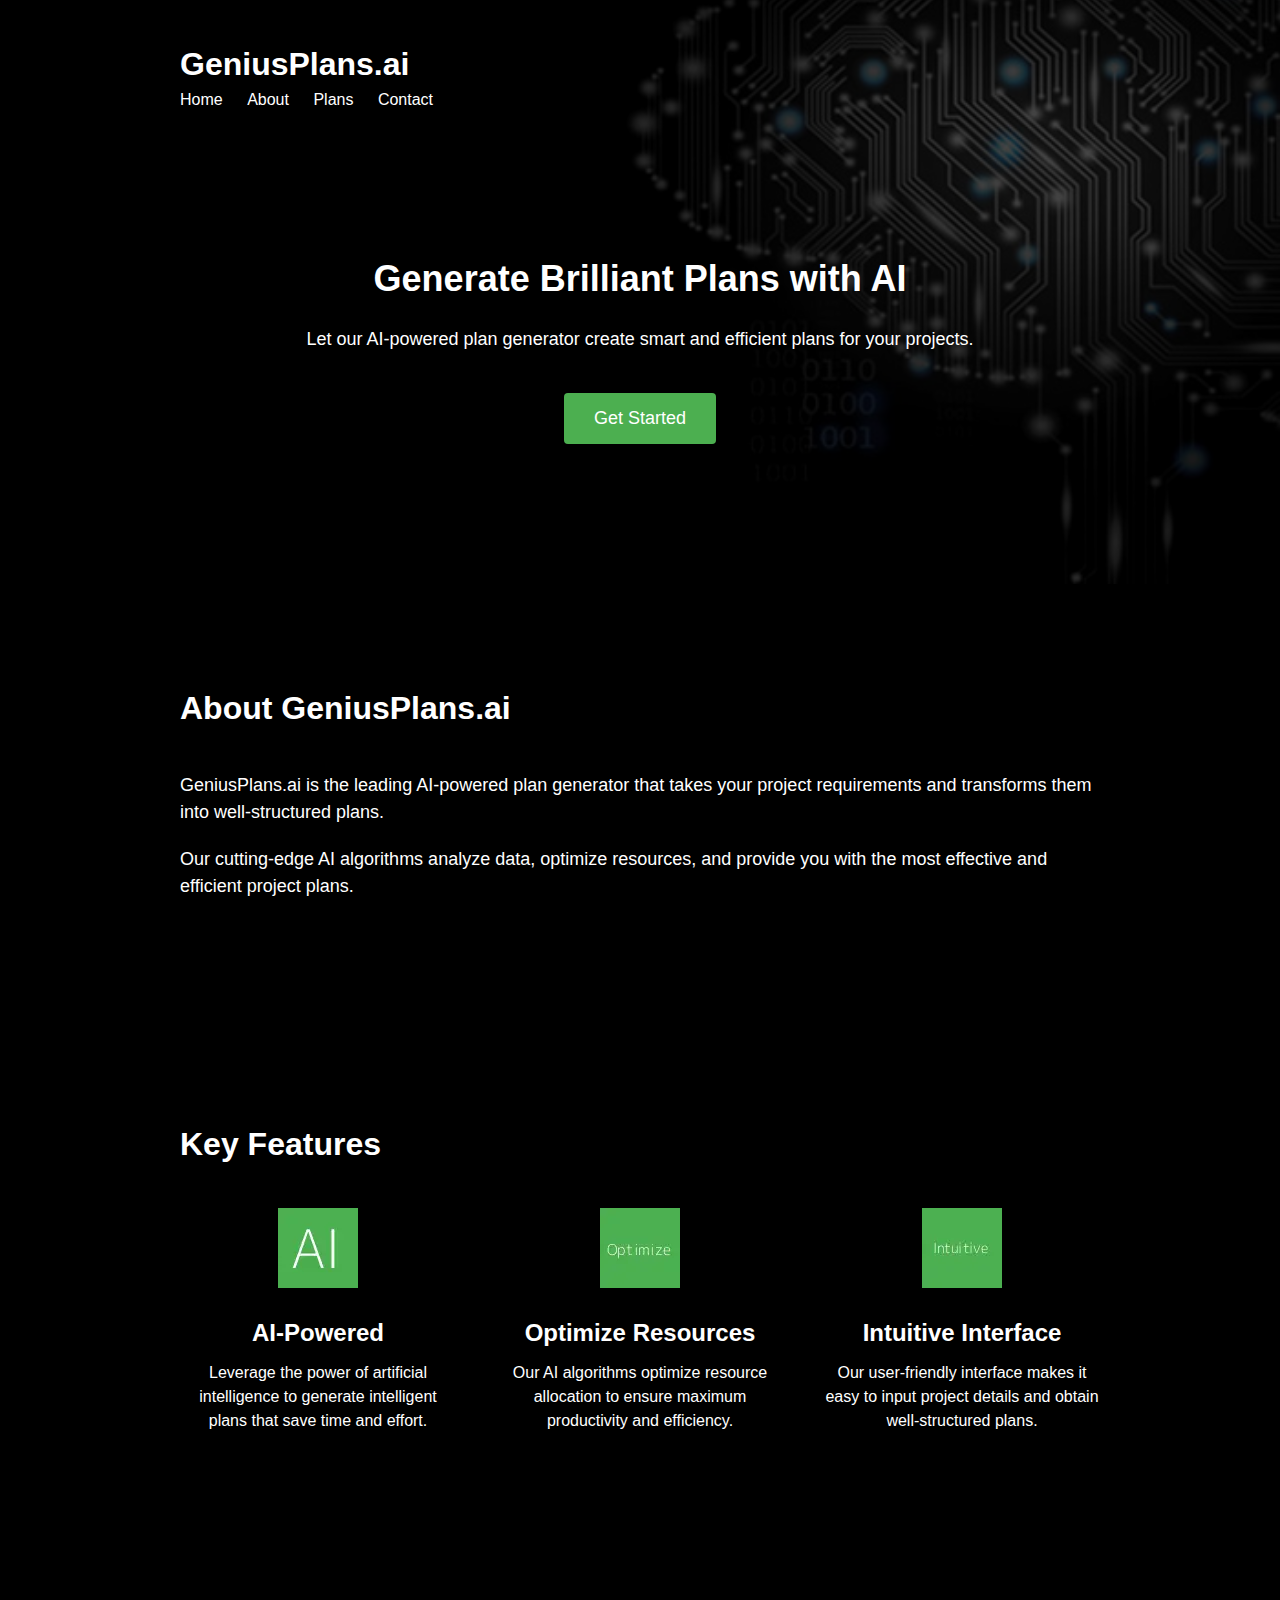
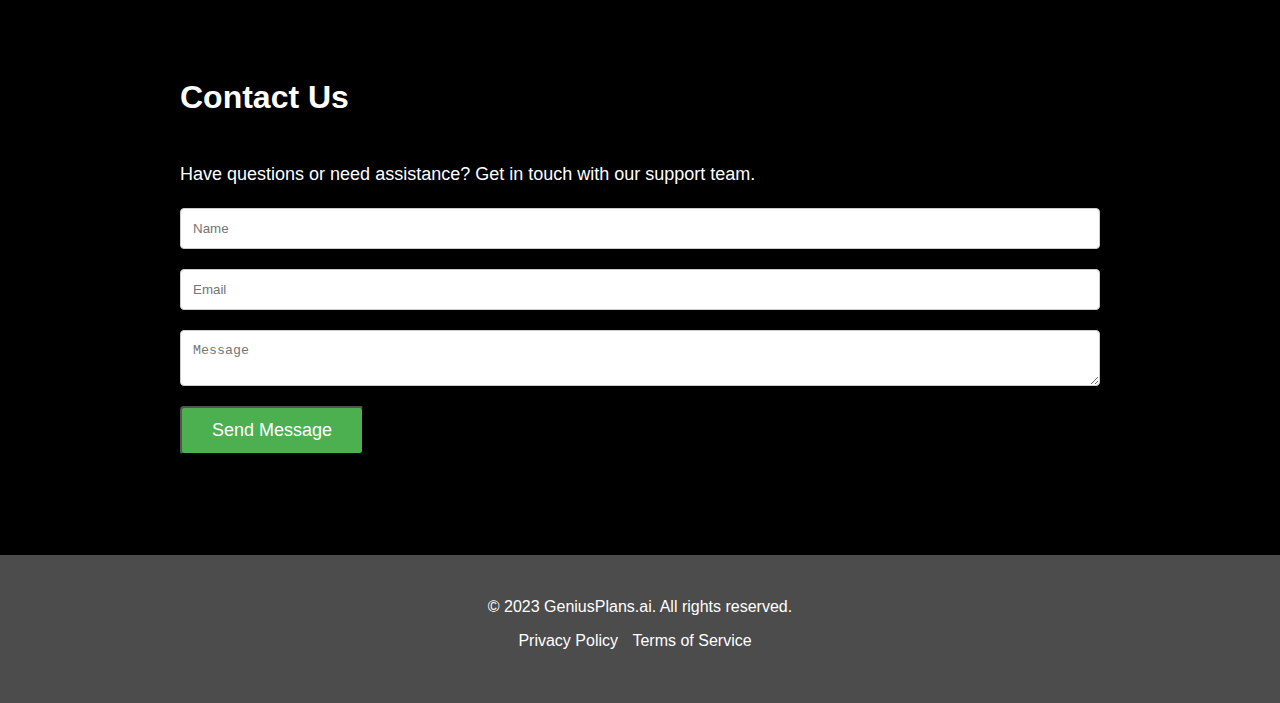
==== TASK_1/index.html @ 5ffa6e10 "Add files via upload" ====
<!DOCTYPE html>
<html lang="en">
<head>
  <meta charset="UTF-8">
  <meta name="viewport" content="width=device-width, initial-scale=1.0">
  <title>GeniusPlans.ai - AI-Powered Plan Generator</title>
  <link rel="stylesheet" href="styles.css">
</head>
<body>
  <header>
    <nav>
      <div class="container">
        <h1 class="logo">GeniusPlans.ai</h1>
        <ul class="nav-links">
          <li><a href="#">Home</a></li>
          <li><a href="#">About</a></li>
          <li><a href="#">Plans</a></li>
          <li><a href="#">Contact</a></li>
        </ul>
      </div>
    </nav>
    <div class="hero">
      <div class="container">
        <h2 class="hero-title">Generate Brilliant Plans with AI</h2>
        <p class="hero-description">Let our AI-powered plan generator create smart and efficient plans for your projects.</p>
        <a href="#" class="cta-button">Get Started</a>
      </div>
    </div>
  </header>
  <main>
    <section class="about-section">
      <div class="container">
        <h2 class="section-title">About GeniusPlans.ai</h2>
        <p class="section-description">GeniusPlans.ai is the leading AI-powered plan generator that takes your project requirements and transforms them into well-structured plans.</p>
        <p class="section-description">Our cutting-edge AI algorithms analyze data, optimize resources, and provide you with the most effective and efficient project plans.</p>
      </div>
    </section>
    <section class="features-section">
      <div class="container">
        <h2 class="section-title">Key Features</h2>
        <div class="features">
          <div class="feature">
            <img src="ai.png" alt="AI Icon" class="feature-icon">
            <h3 class="feature-title">AI-Powered</h3>
            <p class="feature-description">Leverage the power of artificial intelligence to generate intelligent plans that save time and effort.</p>
          </div>
          <div class="feature">
            <img src="optimize-icon.png" alt="Optimize Icon" class="feature-icon">
            <h3 class="feature-title">Optimize Resources</h3>
            <p class="feature-description">Our AI algorithms optimize resource allocation to ensure maximum productivity and efficiency.</p>
          </div>
          <div class="feature">
            <img src="intutive-icon.png" alt="Intuitive Icon" class="feature-icon">
            <h3 class="feature-title">Intuitive Interface</h3>
            <p class="feature-description">Our user-friendly interface makes it easy to input project details and obtain well-structured plans.</p>
          </div>
        </div>
      </div>
    </section>
    <section class="contact-section">
      <div class="container">
        <h2 class="section-title">Contact Us</h2>
        <p class="section-description">Have questions or need assistance? Get in touch with our support team.</p>
        <form class="contact-form">
          <input type="text" placeholder="Name" required>
          <input type="email" placeholder="Email" required>
          <textarea placeholder="Message" required></textarea>
          <button type="submit" class="submit-button">Send Message</button>
        </form>
      </div>
    </section>
  </main>
  <footer>
    <div class="container">
      <p>&copy; 2023 GeniusPlans.ai. All rights reserved.</p>
      <ul class="footer-links">
        <li><a href="#">Privacy Policy</a></li>
        <li><a href="#">Terms of Service</a></li>
      </ul>
    </div>
  </footer>
</body>
</html>
---- TASK_1/styles.css ----
/* Reset some default styles */
* {
    box-sizing: border-box;
    margin: 0;
    padding: 0;
  }
  
  body {
    font-family: Arial, sans-serif;
    line-height: 1.5;
    background-color: #f5f5f5;
    background: url(back.jpg) no-repeat center;
    background-size: cover;
    height: 500px;
    position: relative;
    background-repeat: no-repeat;
    background-size: cover;
    background-position: center;
    color: #fff;
  }
  
  .container {
    max-width: 960px;
    margin: 0 auto;
    padding: 20px;
  }
  
  header {
    background-color: rgba(0, 0, 0, 0.7);
    padding: 20px 0;
  }
  
  .nav-links {
    list-style: none;
  }
  
  .nav-links li {
    display: inline-block;
    margin-right: 20px;
  }
  
  .nav-links a {
    color: #fff;
    text-decoration: none;
  }
  
  .hero {
    text-align: center;
    padding: 100px 0;
  }
  
  .hero-title {
    font-size: 36px;
    margin-bottom: 20px;
  }
  
  .hero-description {
    font-size: 18px;
    margin-bottom: 40px;
  }
  
  .cta-button {
    display: inline-block;
    padding: 12px 30px;
    background-color: #4caf50;
    color: #fff;
    text-decoration: none;
    border-radius: 4px;
    font-size: 18px;
  }
  
  .about-section,
  .features-section,
  .contact-section {
    padding: 80px 0;
    background-color:black;
  }
  
  .section-title {
    font-size: 32px;
    margin-bottom: 40px;
  }
  
  .section-description {
    font-size: 18px;
    margin-bottom: 20px;
  }
  
  .features {
    display: flex;
    justify-content: space-between;
    flex-wrap: wrap;
  }
  
  .feature {
    flex-basis: 30%;
    text-align: center;
    margin-bottom: 40px;
  }
  
  .feature-icon {
    width: 80px;
    margin-bottom: 20px;
  }
  
  .feature-title {
    font-size: 24px;
    margin-bottom: 10px;
  }
  
  .feature-description {
    font-size: 16px;
  }
  
  .contact-form input,
  .contact-form textarea {
    display: block;
    width: 100%;
    padding: 12px;
    margin-bottom: 20px;
    border-radius: 4px;
    border: 1px solid #ccc;
  }
  
  .submit-button {
    padding: 12px 30px;
    background-color: #4caf50;
    color: #fff;
    text-decoration: none;
    border-radius: 4px;
    font-size: 18px;
  }
  
  footer {
    background-color: rgba(0, 0, 0, 0.7);
    padding: 20px 0;
    text-align: center;
  }
  
  footer p,
  .footer-links {
    margin-bottom: 10px;
  }
  
  .footer-links li {
    display: inline-block;
    margin-right: 10px;
  }
  
  .footer-links a {
    color: #fff;
    text-decoration: none;
  }
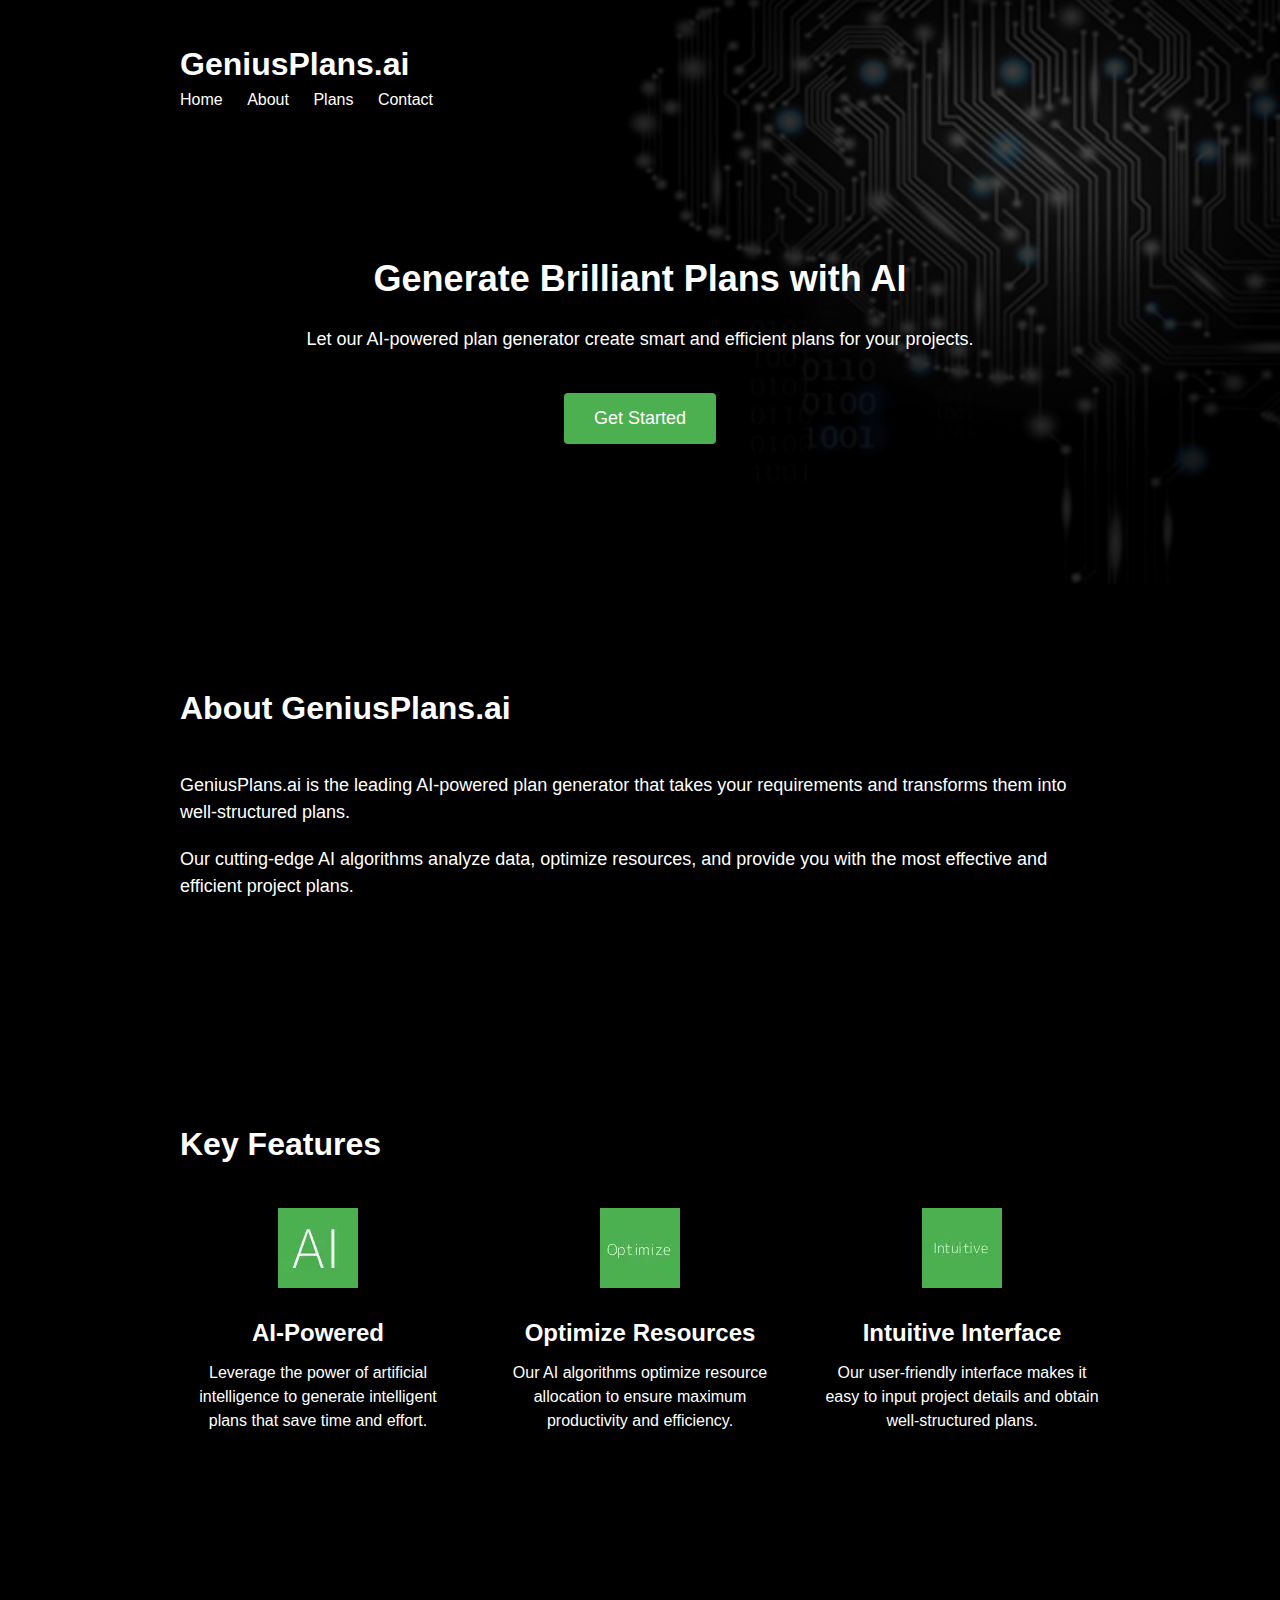
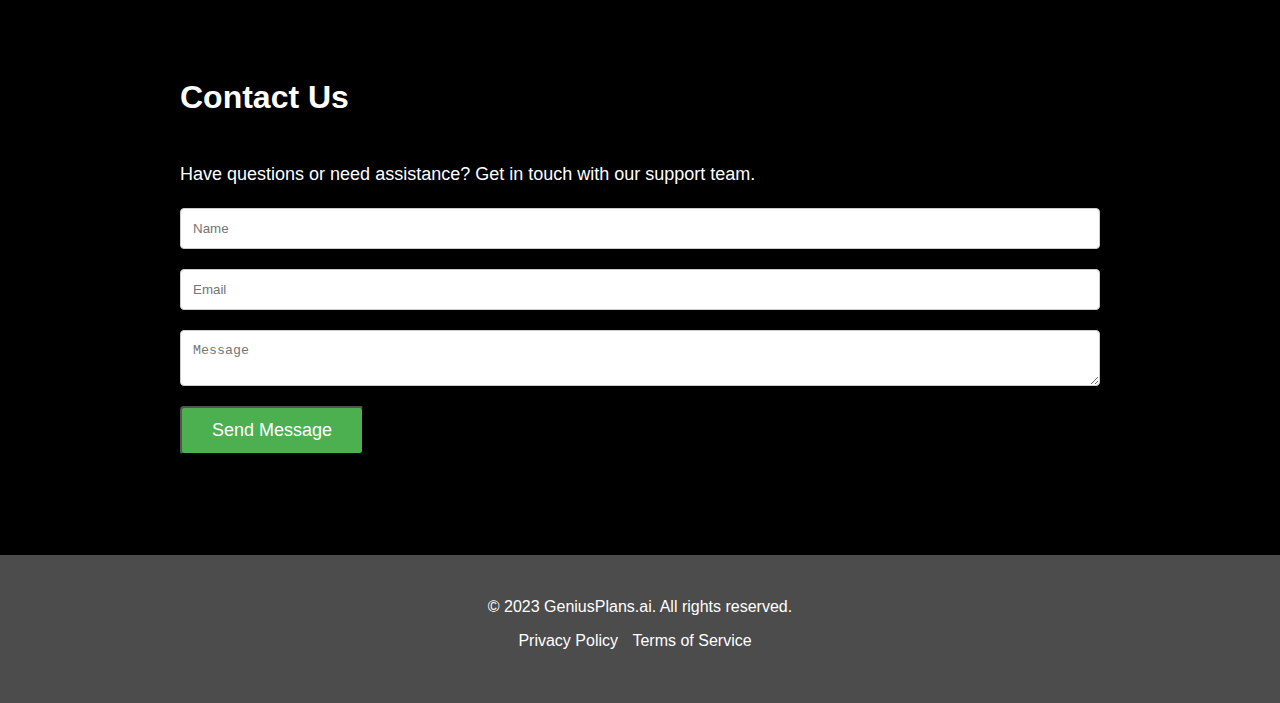
==== commit 49f19db1: "Update index.html" ====
--- a/TASK_1/index.html
+++ b/TASK_1/index.html
@@ -31,7 +31,7 @@
     <section class="about-section">
       <div class="container">
         <h2 class="section-title">About GeniusPlans.ai</h2>
-        <p class="section-description">GeniusPlans.ai is the leading AI-powered plan generator that takes your project requirements and transforms them into well-structured plans.</p>
+        <p class="section-description">GeniusPlans.ai is the leading AI-powered plan generator that takes your  requirements and transforms them into well-structured plans.</p>
         <p class="section-description">Our cutting-edge AI algorithms analyze data, optimize resources, and provide you with the most effective and efficient project plans.</p>
       </div>
     </section>
